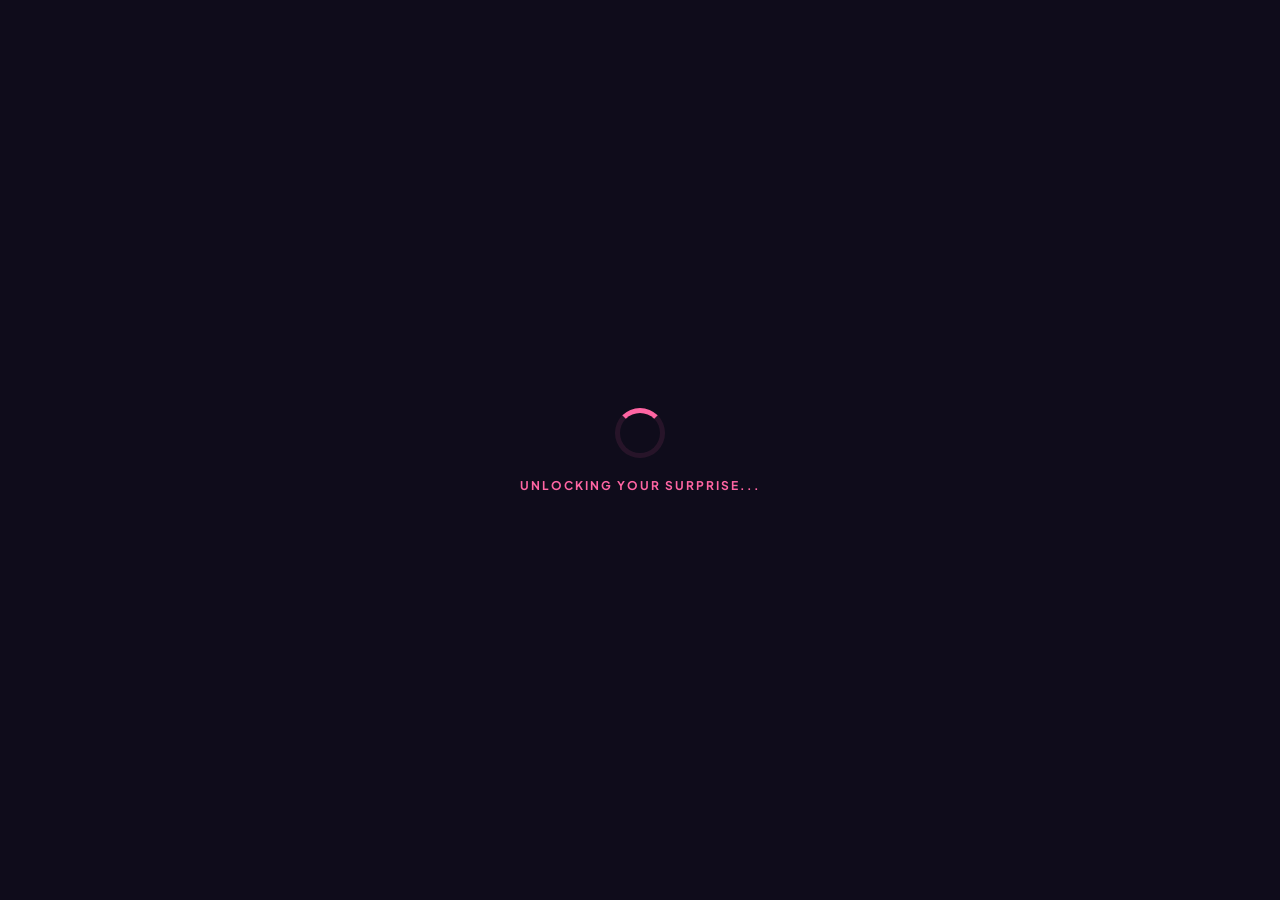
==== gift.html @ f4670232 "Add files via upload" ====
<!DOCTYPE html>
<html lang="en">
<head>
    <meta charset="UTF-8">
    <meta name="viewport" content="width=device-width, initial-scale=1.0">
    <title>A Special Surprise For You! 🎁</title>
    <link rel="stylesheet" href="style.css">
    <link rel="preconnect" href="https://fonts.googleapis.com">
    <link rel="preconnect" href="https://fonts.gstatic.com" crossorigin>
    <link href="https://fonts.googleapis.com/css2?family=Plus+Jakarta+Sans:wght@400;500;600;700;800&display=swap" rel="stylesheet">
</head>
<body>
    <!-- Fullscreen Loader Overlay -->
    <div id="loader" class="fullscreen-overlay">
        <div class="spinner"></div>
        <p class="loading-text">UNLOCKING YOUR SURPRISE...</p>
    </div>

    <!-- Canvas for Floating Balloons and Food -->
    <div id="partyCanvas" class="party-canvas"></div>
    <div class="ambient-glow"></div>

    <div class="wrapper">
        <div class="glass-card animate-fade-in">
            <p class="host-text">✨ HEADS UP! A SPECIAL GIFT INSIDE ✨</p>
            
            <h1 class="personalized-title">Hello, <span id="displayName" class="receiver-name">Guest</span>! 👋</h1>
            <p id="relationText" class="sub-text">Someone has sent you a magical virtual surprise box. Get ready for some fun!</p>
            
            <!-- Interactive Cake Section -->
            <div id="cakeTrigger" class="interactive-cake">🎂</div>
            <p style="font-size: 11px; color: #8e8e93; margin-bottom: 25px; text-transform: uppercase; letter-spacing: 1px;">👉 Tap the cake to spawn virtual treats! 🍕🍩</p>

            <!-- Main Golden Trigger Button -->
            <button id="openBoxBtn" class="btn golden-box-trigger">🎁 Open Secret Surprise Box</button>
            
            <p style="font-size: 12px; color: #a5a5a5; line-height: 1.4;">Tip: Tap or click on the floating balloons to pop them before they fly away! 🎈</p>
            
            <p class="brand-footer">Created with ❤️ by Ayan</p>
        </div>
    </div>

    <!-- The Magic Easter Egg Modal (Pop-up) -->
    <div id="surpriseModal" class="easter-egg-modal hidden">
        <div class="glass-card animate-fade-in" style="max-width: 360px; background: rgba(20, 15, 38, 0.95); border: 1px solid rgba(255, 215, 0, 0.3);">
            <h2 class="main-title" style="background: linear-gradient(135deg, #ffd700, #ff9500); -webkit-background-clip: text;">🎉 SURPRISE UNLOCKED!</h2>
            
            <p id="popupMessage" class="msg-highlight">You are incredibly special! Thanks for always being there as an awesome connection in my life.</p>
            
            <!-- Dynamic Friendship/Respect Certificate Inside Pop-up -->
            <div class="certificate-preview-card">
                <div class="cert-title">CERTIFICATE OF APPRECIATION</div>
                <div class="cert-sub">This honor is proudly presented to</div>
                <div id="certName" class="cert-name">Awesome Human</div>
                <div id="certDesc" class="cert-desc">For being the most amazing friend, supporting every crazy plan, and bringing pure joy into the journey of life.</div>
                <div class="cert-date">Issued by Ayan | Official Record 📜</div>
            </div>

            <button id="closeModalBtn" class="btn btn-secondary">Close & Keep Popping 🎈</button>
        </div>
    </div>

    <script>
        // Extract parameters from URL securely
        const urlParams = new URLSearchParams(window.location.search);
        const rawName = urlParams.get('name') || 'Special Guest';
        const rawRel = urlParams.get('rel') || 'Friend';

        // Clean names from any rogue script tags or ugly symbols
        const guestName = rawName.replace(/[^a-zA-Z0-9 ]/g, "");
        const guestRel = rawRel.replace(/[^a-zA-Z0-9 ]/g, "");

        // Initialize UI Elements with URL Data
        document.getElementById('displayName').textContent = guestName;
        document.getElementById('certName').textContent = guestName;

        // Custom UI Text & Certificate Content based on relation type
        const relTextElement = document.getElementById('relationText');
        const popupMsgElement = document.getElementById('popupMessage');
        const certDescElement = document.getElementById('certDesc');

        if (guestRel === 'Dada' || guestRel === 'Didi') {
            relTextElement.textContent = `Ayan sent this dedicated surprise to his awesome ${guestRel}! Check it out below.`;
            popupMsgElement.textContent = `Respect & Love to my dearest ${guestRel}! You are a true guide, a core supporter, and absolutely irreplaceable.`;
            certDescElement.textContent = `For being an exceptional guide, a rock-solid support system, and tolerating all of Ayan's wild antics with endless patience.`;
        } else if (guestRel === 'Kaka' || guestRel === 'Kaki' || guestRel === 'Respect') {
            relTextElement.textContent = `Greetings! Ayan has crafted a respectful virtual surprise token especially for you.`;
            popupMsgElement.textContent = `Thank you so much for your immense kindness, valuable wisdom, and constant encouragement in my life.`;
            certDescElement.textContent = `Presented with highest regards for offering priceless guidance, true inspiration, and deep benevolence throughout the years.`;
        } else {
            // Default Friend Mode
            relTextElement.textContent = `Your crazy friend Ayan has sent you this exclusive web package. Dive into the chaos!`;
            popupMsgElement.textContent = `Yo bro! You are an absolute legend. Life would be insanely boring without a chaotic criminal partner like you! 🔥`;
            certDescElement.textContent = `For being a certified elite friend, keeping secrets safe, and matching the exact level of madness needed to survive this crazy world.`;
        }

        // Hide Loader Overlay after short dramatic pause
        window.addEventListener('DOMContentLoaded', () => {
            setTimeout(() => {
                const loader = document.getElementById('loader');
                loader.style.opacity = '0';
                loader.style.transition = 'opacity 0.5s ease';
                setTimeout(() => loader.classList.add('hidden'), 500);
            }, 1800);
        });

        // Dynamic System for Generating Floating Balloons
        const canvas = document.getElementById('partyCanvas');
        const balloonColors = ['#ff65a3', '#7000ff', '#ffd700', '#34c759', '#ff453a', '#007aff', '#ff9500'];

        function spawnBalloon() {
            const balloon = document.createElement('div');
            balloon.classList.add('interactive-balloon');
            
            // Randomize visual states
            const randomColor = balloonColors[Math.floor(Math.random() * balloonColors.length)];
            balloon.style.background = randomColor;
            balloon.style.boxShadow = `inset -10px -10px 20px rgba(0,0,0,0.2), 0 10px 20px ${randomColor}44`;
            balloon.style.left = Math.random() * 85 + 'vw';
            
            // Randomize movement speeds
            const duration = Math.random() * 5 + 6; // between 6s and 11s
            balloon.style.animationDuration = duration + 's';
            
            // Handle clicking / popping behavior
            balloon.addEventListener('click', function() {
                // Quick particle effect simulation on deletion
                this.style.transform = 'scale(1.4)';
                this.style.opacity = '0';
                this.style.transition = 'all 0.1s ease-out';
                setTimeout(() => this.remove(), 100);
            });

            canvas.appendChild(balloon);

            // Clean up elements that pass the screen boundaries to prevent memory leaks
            setTimeout(() => {
                if(balloon.parentNode) balloon.remove();
            }, duration * 1000);
        }

        // Trigger continuous balloon generation
        setInterval(spawnBalloon, 900);

        // Spawn Floating Food Emojis when Cake is Tapped
        const foodEmojis = ['🍔', '🍕', '🍰', '🍩', '🍦', '🍿', '🍟', '🍫', '🍪', '🥤'];
        document.getElementById('cakeTrigger').addEventListener('click', () => {
            for (let i = 0; i < 6; i++) {
                setTimeout(() => {
                    const food = document.createElement('div');
                    food.classList.add('bubble-item');
                    food.textContent = foodEmojis[Math.floor(Math.random() * foodEmojis.length)];
                    food.style.left = (Math.random() * 60 + 20) + 'vw';
                    
                    const duration = Math.random() * 3 + 3; // 3s to 6s
                    food.style.animationDuration = duration + 's';
                    food.style.fontSize = (Math.random() * 15 + 25) + 'px';

                    canvas.appendChild(food);
                    setTimeout(() => { if(food.parentNode) food.remove(); }, duration * 1000);
                }, i * 150);
            }
        });

        // Modal Pop-up Interactivity Controls
        const modal = document.getElementById('surpriseModal');
        document.getElementById('openBoxBtn').addEventListener('click', () => {
            modal.classList.remove('hidden');
        });
        document.getElementById('closeModalBtn').addEventListener('click', () => {
            modal.classList.add('hidden');
        });
    </script>
</body>
</html>
---- style.css ----
/* Reset & Base Setup */
* {
    margin: 0;
    padding: 0;
    box-sizing: border-box;
    font-family: 'Plus Jakarta Sans', sans-serif;
    -webkit-tap-highlight-color: transparent;
}

body {
    background: #0f0c1b;
    color: #ffffff;
    min-height: 100vh;
    overflow-x: hidden;
    display: flex;
    justify-content: center;
    align-items: center;
    position: relative;
}

/* Background Premium Glows */
.ambient-glow {
    position: fixed;
    top: 50%;
    left: 50%;
    transform: translate(-50%, -50%);
    width: 600px;
    height: 600px;
    background: radial-gradient(circle, rgba(255,101,163,0.15) 0%, rgba(112,0,255,0.1) 50%, transparent 100%);
    z-index: 1;
    pointer-events: none;
}

/* Canvas for Floating Items */
.party-canvas {
    position: fixed;
    top: 0;
    left: 0;
    width: 100vw;
    height: 100vh;
    z-index: 99;
    pointer-events: none;
}

/* Wrapper and Main Cards */
.wrapper {
    width: 100%;
    max-width: 420px;
    padding: 20px;
    z-index: 10;
}

.glass-card {
    background: rgba(255, 255, 255, 0.04);
    backdrop-filter: blur(20px);
    -webkit-backdrop-filter: blur(20px);
    border: 1px solid rgba(255, 255, 255, 0.08);
    border-radius: 24px;
    padding: 35px 25px;
    text-align: center;
    box-shadow: 0 20px 40px rgba(0, 0, 0, 0.3);
    width: 100%;
}

/* Typography */
.main-title {
    font-size: 28px;
    font-weight: 800;
    background: linear-gradient(135deg, #ff65a3, #7000ff);
    -webkit-background-clip: text;
    -webkit-text-fill-color: transparent;
    margin-bottom: 12px;
}

.personalized-title {
    font-size: 26px;
    font-weight: 800;
    color: #ffffff;
    margin-bottom: 12px;
}

.receiver-name {
    color: #ff65a3;
    text-shadow: 0 0 10px rgba(255, 101, 163, 0.3);
}

.sub-text {
    font-size: 14px;
    color: #b3b3b3;
    line-height: 1.6;
    margin-bottom: 25px;
}

.host-text {
    font-size: 15px;
    font-weight: 600;
    color: #ffd700;
    margin-bottom: 20px;
}

/* Forms & Inputs */
.setup-form {
    display: flex;
    flex-direction: column;
    gap: 20px;
    text-align: left;
}

.input-group {
    display: flex;
    flex-direction: column;
    gap: 8px;
}

.input-group label {
    font-size: 12px;
    font-weight: 600;
    text-transform: uppercase;
    letter-spacing: 1px;
    color: #8e8e93;
}

.input-group input, .input-group select {
    background: rgba(255, 255, 255, 0.05);
    border: 1px solid rgba(255, 255, 255, 0.1);
    border-radius: 12px;
    padding: 14px;
    color: #ffffff;
    font-size: 15px;
    outline: none;
    transition: all 0.3s ease;
}

.input-group input:focus, .input-group select:focus {
    border-color: #ff65a3;
    background: rgba(255, 255, 255, 0.08);
}

.input-group select option {
    background: #1c192e;
    color: #ffffff;
}

/* Buttons */
.btn {
    width: 100%;
    padding: 16px;
    border-radius: 14px;
    font-size: 16px;
    font-weight: 700;
    border: none;
    cursor: pointer;
    transition: all 0.3s cubic-bezier(0.175, 0.885, 0.32, 1.275);
}

.btn-primary {
    background: linear-gradient(135deg, #ff65a3, #7000ff);
    color: #ffffff;
    box-shadow: 0 8px 20px rgba(112, 0, 255, 0.3);
}

.btn-primary:active {
    transform: scale(0.97);
}

.btn-secondary {
    background: rgba(255, 255, 255, 0.08);
    color: #ffffff;
    border: 1px solid rgba(255, 255, 255, 0.1);
    margin-top: 15px;
}

.golden-box-trigger {
    background: linear-gradient(135deg, #ffd700, #ff9500);
    color: #000000;
    font-weight: 800;
    margin-bottom: 25px;
    box-shadow: 0 8px 20px rgba(255, 215, 0, 0.2);
}

/* QR Code Display Container */
.qr-box-wrapper {
    background: #ffffff;
    padding: 15px;
    border-radius: 20px;
    width: 180px;
    height: 180px;
    margin: 0 auto 25px auto;
    display: flex;
    justify-content: center;
    align-items: center;
    box-shadow: 0 10px 25px rgba(0,0,0,0.5);
}

.qr-image {
    width: 100%;
    height: 100%;
}

/* Interactive Elements */
.interactive-cake {
    font-size: 65px;
    margin: 15px 0 5px 0;
    cursor: pointer;
    display: inline-block;
    transition: transform 0.2s;
    user-select: none;
}

.interactive-cake:active {
    transform: scale(1.2) rotate(5deg);
}

/* Flying Balloons System */
.interactive-balloon {
    position: absolute;
    bottom: -100px;
    width: 65px;
    height: 75px;
    border-radius: 50% 50% 50% 50% / 40% 40% 60% 60%;
    z-index: 10000;
    pointer-events: auto !important;
    cursor: pointer;
    animation: floatUpUp linear forwards;
}

.interactive-balloon::after {
    content: "▲";
    font-size: 10px;
    position: absolute;
    bottom: -6px;
    left: 50%;
    transform: translateX(-50%);
}

/* Flying Emojis System */
.bubble-item {
    position: absolute;
    bottom: -80px;
    display: flex;
    justify-content: center;
    align-items: center;
    font-size: 30px;
    opacity: 0.6;
    filter: blur(0.5px);
    animation: floatUpUp ease-in forwards;
}

@keyframes floatUpUp {
    0% {
        transform: translateY(0) rotate(0deg);
    }
    100% {
        transform: translateY(-calc(100vh + 150px)) rotate(360deg);
    }
}

/* Virtual Certificate Styling */
.certificate-preview-card {
    background: #fffdf9;
    color: #111111;
    border: 6px double #d4af37;
    border-radius: 4px;
    padding: 20px;
    margin: 15px 0;
    text-align: center;
    box-shadow: 0 10px 20px rgba(0,0,0,0.4);
}

.cert-title {
    font-size: 14px;
    font-weight: 800;
    color: #a37012;
    letter-spacing: 1px;
}

.cert-sub {
    font-size: 10px;
    font-style: italic;
    color: #666;
    margin: 5px 0;
}

.cert-name {
    font-size: 20px;
    font-weight: 700;
    border-bottom: 1px solid #ccc;
    padding-bottom: 2px;
    display: inline-block;
    margin-bottom: 5px;
}

.cert-desc {
    font-size: 11px;
    color: #444;
    line-height: 1.4;
}

.cert-date {
    font-size: 11px;
    font-weight: 700;
    margin-top: 8px;
    color: #777;
}

/* Modals & Loading Animations */
.fullscreen-overlay {
    position: fixed;
    top: 0; left: 0; width: 100vw; height: 100vh;
    background: #0f0c1b;
    z-index: 99999;
    display: flex;
    flex-direction: column;
    justify-content: center;
    align-items: center;
}

.spinner {
    width: 50px;
    height: 50px;
    border: 5px solid rgba(255, 101, 163, 0.1);
    border-top: 5px solid #ff65a3;
    border-radius: 50%;
    animation: spin 1s linear infinite;
}

.loading-text {
    margin-top: 20px;
    font-size: 12px;
    letter-spacing: 2px;
    font-weight: 700;
    color: #ff65a3;
}

.easter-egg-modal {
    position: fixed;
    top: 0; left: 0; width: 100vw; height: 100vh;
    background: rgba(0,0,0,0.8);
    backdrop-filter: blur(8px);
    z-index: 999999;
    display: flex;
    justify-content: center;
    align-items: center;
    padding: 20px;
}

.msg-highlight {
    font-size: 18px;
    font-weight: 600;
    line-height: 1.6;
    color: #ffffff;
    margin-bottom: 20px;
}

.brand-footer {
    font-size: 11px;
    color: #4f4f56;
    margin-top: 25px;
    letter-spacing: 1px;
    text-transform: uppercase;
}

/* Utilities */
.hidden {
    display: none !important;
}

@keyframes spin {
    0% { transform: rotate(0deg); }
    100% { transform: rotate(360deg); }
}

.animate-fade-in {
    animation: fadeIn 0.6s ease-out forwards;
}

@keyframes fadeIn {
    from { opacity: 0; transform: translateY(15px); }
    to { opacity: 1; transform: translateY(0); }
}
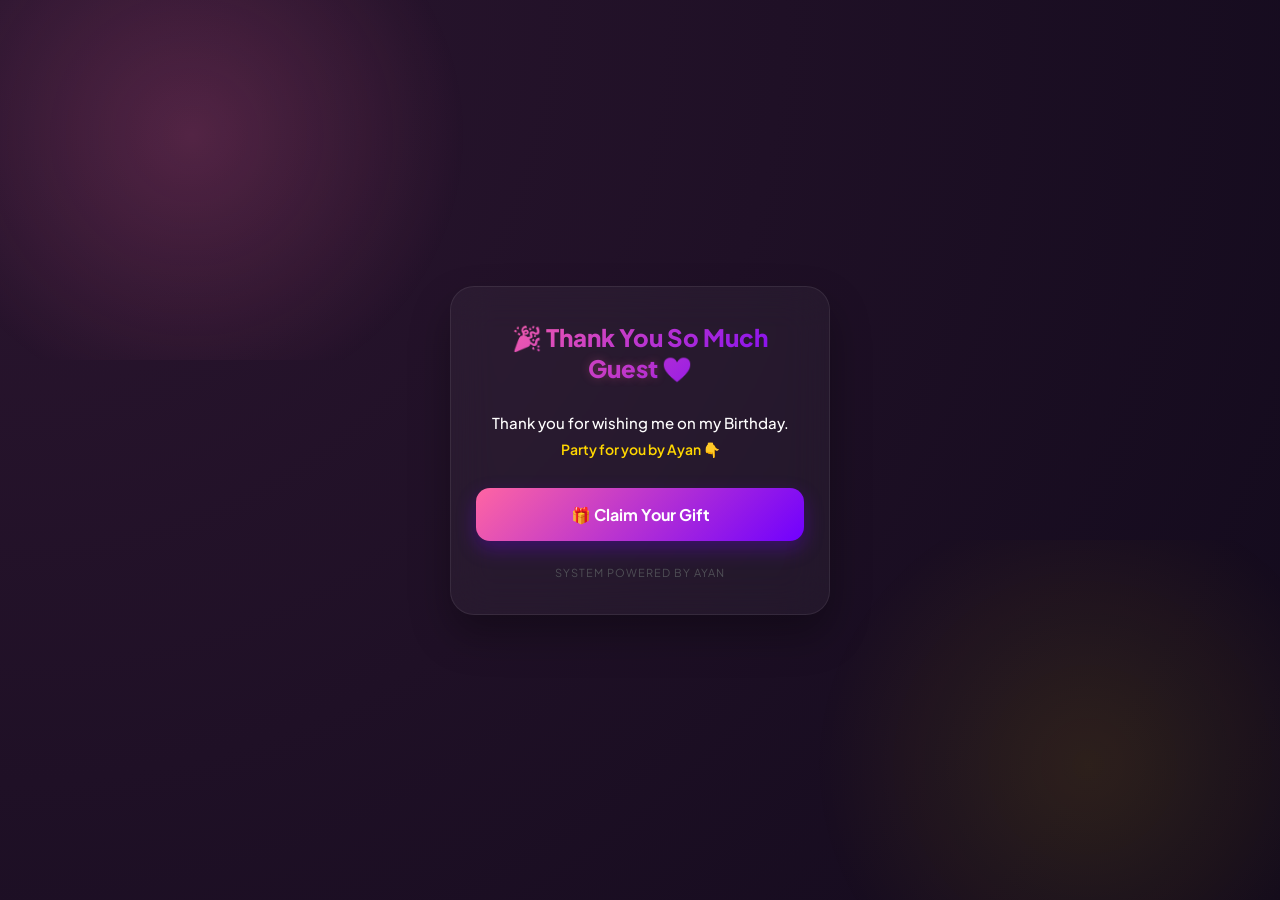
==== commit 61002561: "Add files via upload" ====
--- a/gift.html
+++ b/gift.html
@@ -8,167 +8,270 @@
     <link rel="preconnect" href="https://fonts.googleapis.com">
     <link rel="preconnect" href="https://fonts.gstatic.com" crossorigin>
     <link href="https://fonts.googleapis.com/css2?family=Plus+Jakarta+Sans:wght@400;500;600;700;800&display=swap" rel="stylesheet">
+    <style>
+        body {
+            background: radial-gradient(circle at 0% 0%, #2c1630 0%, #120a1c 100%);
+        }
+        .ambient-glow-pink {
+            position: fixed; top: -10%; left: -10%; width: 50vw; height: 50vh;
+            background: radial-gradient(circle, rgba(255,101,163,0.2) 0%, transparent 70%);
+            pointer-events: none; z-index: 1;
+        }
+        .ambient-glow-gold {
+            position: fixed; bottom: -10%; right: -10%; width: 50vw; height: 50vh;
+            background: radial-gradient(circle, rgba(255,215,0,0.1) 0%, transparent 70%);
+            pointer-events: none; z-index: 1;
+        }
+        .page-step { display: none; width: 100%; }
+        .page-step.active { display: block !important; }
+        
+        .premium-qr-container {
+            background: rgba(255, 255, 255, 0.03);
+            border: 2px dashed rgba(255, 101, 163, 0.4);
+            padding: 20px; border-radius: 24px;
+            width: 220px; height: 220px; margin: 25px auto;
+            display: flex; justify-content: center; align-items: center;
+            box-shadow: 0 0 30px rgba(255, 101, 163, 0.15);
+        }
+    </style>
 </head>
 <body>
-    <!-- Fullscreen Loader Overlay -->
-    <div id="loader" class="fullscreen-overlay">
+    <div class="ambient-glow-pink"></div>
+    <div class="ambient-glow-gold"></div>
+    
+    <!-- Floating Canvas STAYS ON TOP ALWAYS -->
+    <div id="partyCanvas" class="party-canvas"></div>
+
+    <!-- Core Loading Overlay for Page 4 -->
+    <div id="explosionLoader" class="fullscreen-overlay hidden">
         <div class="spinner"></div>
-        <p class="loading-text">UNLOCKING YOUR SURPRISE...</p>
+        <p class="loading-text">PREPARING PARTY EXPLOSION... 🎉</p>
     </div>
 
-    <!-- Canvas for Floating Balloons and Food -->
-    <div id="partyCanvas" class="party-canvas"></div>
-    <div class="ambient-glow"></div>
-
     <div class="wrapper">
-        <div class="glass-card animate-fade-in">
-            <p class="host-text">✨ HEADS UP! A SPECIAL GIFT INSIDE ✨</p>
-            
-            <h1 class="personalized-title">Hello, <span id="displayName" class="receiver-name">Guest</span>! 👋</h1>
-            <p id="relationText" class="sub-text">Someone has sent you a magical virtual surprise box. Get ready for some fun!</p>
-            
-            <!-- Interactive Cake Section -->
-            <div id="cakeTrigger" class="interactive-cake">🎂</div>
-            <p style="font-size: 11px; color: #8e8e93; margin-bottom: 25px; text-transform: uppercase; letter-spacing: 1px;">👉 Tap the cake to spawn virtual treats! 🍕🍩</p>
-
-            <!-- Main Golden Trigger Button -->
-            <button id="openBoxBtn" class="btn golden-box-trigger">🎁 Open Secret Surprise Box</button>
-            
-            <p style="font-size: 12px; color: #a5a5a5; line-height: 1.4;">Tip: Tap or click on the floating balloons to pop them before they fly away! 🎈</p>
-            
-            <p class="brand-footer">Created with ❤️ by Ayan</p>
+        <div class="glass-card animate-fade-in" id="mainCard">
+            
+            <!-- ==========================================
+                 PAGE 2 – VISITORS LANDING PAGE
+                 ========================================== -->
+            <div id="stepLanding" class="page-step active">
+                <h1 class="main-title" style="font-size: 24px; background: linear-gradient(135deg, #ff65a3, #7000ff); -webkit-background-clip: text; -webkit-text-fill-color: transparent;">🎉 Thank You So Much <span class="receiver-name" id="p2Name">User</span> ❤️</h1>
+                <p class="sub-text" style="font-size: 15px; color: #ffffff; font-weight: 500; margin-top: 15px; margin-bottom: 5px;">Thank you for wishing me on my Birthday.</p>
+                <p class="host-text" style="font-size: 14px; color: #ffd700; margin-bottom: 30px;">Party for you by Ayan 👇</p>
+                
+                <button id="claimGiftBtn" class="btn btn-primary">🎁 Claim Your Gift</button>
+            </div>
+
+            <!-- ==========================================
+                 PAGE 3 – PREMIUM QR PAGE
+                 ========================================== -->
+            <div id="stepQR" class="page-step">
+                <p class="host-text" style="color: #ff65a3; font-size: 15px; margin-bottom: 5px;">Scan QR To Claim Your Birthday Gift 🎁</p>
+                
+                <div class="premium-qr-container">
+                    <img id="qrImage" class="qr-image" src="" alt="Birthday Gift QR" style="width:100%; height:100%;">
+                </div>
+
+                <button id="openGiftBtn" class="btn golden-box-trigger">Open Gift</button>
+                <p class="brand-footer" style="margin-top: 25px;">Made with ❤️ by Ayan</p>
+            </div>
+
+            <!-- ==========================================
+                 PAGE 4 – BIRTHDAY PARTY EXPLOSION
+                 ========================================== -->
+            <div id="stepExplosion" class="page-step">
+                <h1 class="main-title" style="font-size: 26px; background: linear-gradient(135deg, #ffd700, #ff65a3); -webkit-background-clip: text; -webkit-text-fill-color: transparent; display: inline-block;">Congratulations <span id="p4Name" style="color: #ffd700; text-shadow: 0 0 10px rgba(255,215,0,0.4);">User</span>!</h1>
+                <p class="sub-text" style="color: #ffffff; font-size: 14px; font-weight: 600; margin-top: 10px; margin-bottom: 25px;">Today you received a Virtual Birthday Party from Ayan ❤️</p>
+                
+                <!-- Interactive Easter Egg Cake -->
+                <div id="easterCake" class="interactive-cake" style="font-size: 70px; margin: 5px 0; position: relative; z-index: 999999;">🎂</div>
+                <p style="font-size: 10px; color: #8e8e93; text-transform: uppercase; letter-spacing: 1px; margin-bottom: 25px;">(Tap the cake for a melody 🎵)</p>
+
+                <!-- Certificate Section -->
+                <div class="certificate-preview-card" style="background: #fffdf6; border: 4px double #ff65a3; border-radius: 12px; padding: 20px 15px;">
+                    <div class="cert-title" style="color: #ff65a3; font-size: 12px; letter-spacing: 2px;">OFFICIAL BIRTHDAY GUEST</div>
+                    <div class="cert-sub" style="color: #555; margin: 6px 0 2px 0;">Presented To</div>
+                    <div id="certGuestName" class="cert-name" style="color: #111; font-family: 'Georgia', serif; font-size: 22px; border-bottom: 2px solid #ff65a3;">Guest</div>
+                    <div class="cert-sub" style="color: #555; margin: 8px 0 2px 0;">For Making</div>
+                    <div style="color: #7000ff; font-size: 16px; font-weight:700; margin-bottom: 5px;">Ayan Happy</div>
+                    <div class="cert-date" style="color: #aa7700; font-size: 12px; margin-top: 10px; font-weight: 800;">25 July 🗓️</div>
+                </div>
+
+                <button id="downloadCertBtn" class="btn btn-secondary" style="font-size: 13px;">📋 Download Birthday Guest Certificate</button>
+            </div>
+
+            <p class="brand-footer" id="globalFooter">System Powered by Ayan</p>
         </div>
     </div>
 
-    <!-- The Magic Easter Egg Modal (Pop-up) -->
-    <div id="surpriseModal" class="easter-egg-modal hidden">
-        <div class="glass-card animate-fade-in" style="max-width: 360px; background: rgba(20, 15, 38, 0.95); border: 1px solid rgba(255, 215, 0, 0.3);">
-            <h2 class="main-title" style="background: linear-gradient(135deg, #ffd700, #ff9500); -webkit-background-clip: text;">🎉 SURPRISE UNLOCKED!</h2>
-            
-            <p id="popupMessage" class="msg-highlight">You are incredibly special! Thanks for always being there as an awesome connection in my life.</p>
-            
-            <!-- Dynamic Friendship/Respect Certificate Inside Pop-up -->
-            <div class="certificate-preview-card">
-                <div class="cert-title">CERTIFICATE OF APPRECIATION</div>
-                <div class="cert-sub">This honor is proudly presented to</div>
-                <div id="certName" class="cert-name">Awesome Human</div>
-                <div id="certDesc" class="cert-desc">For being the most amazing friend, supporting every crazy plan, and bringing pure joy into the journey of life.</div>
-                <div class="cert-date">Issued by Ayan | Official Record 📜</div>
-            </div>
-
-            <button id="closeModalBtn" class="btn btn-secondary">Close & Keep Popping 🎈</button>
+    <!-- Easter Egg Golden Gift Box Modal -->
+    <div id="goldenBoxModal" class="easter-egg-modal hidden">
+        <div class="glass-card animate-fade-in" style="max-width: 340px; border: 2px solid #ffd700; background: rgba(18, 10, 28, 0.98);">
+            <div style="font-size: 50px; margin-bottom: 10px;">👑</div>
+            <h3 style="color: #ffd700; font-size: 20px; margin-bottom: 15px; font-weight: 800;">GOLDEN BOX MEMORY</h3>
+            <p style="color: #ffffff; font-size: 15px; line-height: 1.6; font-weight: 500;">
+                You are one of the special people who made my birthday memorable. ❤️
+            </p>
+            <button id="closeGoldenBtn" class="btn btn-secondary" style="margin-top: 20px; padding: 12px;">Close Box</button>
         </div>
     </div>
 
     <script>
-        // Extract parameters from URL securely
+        // Native High-Response Audio Engine
+        const popSound = new Audio('pop.mp3');
+        const cheerSound = new Audio('cheer.mp3');
+        const hbdSound = new Audio('hbd.mp3');
+        
+        popSound.preload = 'auto';
+        cheerSound.preload = 'auto';
+        hbdSound.preload = 'auto';
+
+        function playPop() { try { popSound.currentTime = 0; popSound.play().catch(e=>{}); } catch(e){} }
+        function playCheer() { try { cheerSound.currentTime = 0; cheerSound.play().catch(e=>{}); } catch(e){} }
+        function playHBD() { try { hbdSound.currentTime = 0; hbdSound.play().catch(e=>{}); } catch(e){} }
+
+        // FIX 2: Automatically chain HBD music right after the Cheer music ends
+        cheerSound.addEventListener('ended', () => {
+            playHBD();
+        });
+
+        // Extract Parameter Data Safely
         const urlParams = new URLSearchParams(window.location.search);
-        const rawName = urlParams.get('name') || 'Special Guest';
-        const rawRel = urlParams.get('rel') || 'Friend';
-
-        // Clean names from any rogue script tags or ugly symbols
-        const guestName = rawName.replace(/[^a-zA-Z0-9 ]/g, "");
-        const guestRel = rawRel.replace(/[^a-zA-Z0-9 ]/g, "");
-
-        // Initialize UI Elements with URL Data
-        document.getElementById('displayName').textContent = guestName;
-        document.getElementById('certName').textContent = guestName;
-
-        // Custom UI Text & Certificate Content based on relation type
-        const relTextElement = document.getElementById('relationText');
-        const popupMsgElement = document.getElementById('popupMessage');
-        const certDescElement = document.getElementById('certDesc');
-
-        if (guestRel === 'Dada' || guestRel === 'Didi') {
-            relTextElement.textContent = `Ayan sent this dedicated surprise to his awesome ${guestRel}! Check it out below.`;
-            popupMsgElement.textContent = `Respect & Love to my dearest ${guestRel}! You are a true guide, a core supporter, and absolutely irreplaceable.`;
-            certDescElement.textContent = `For being an exceptional guide, a rock-solid support system, and tolerating all of Ayan's wild antics with endless patience.`;
-        } else if (guestRel === 'Kaka' || guestRel === 'Kaki' || guestRel === 'Respect') {
-            relTextElement.textContent = `Greetings! Ayan has crafted a respectful virtual surprise token especially for you.`;
-            popupMsgElement.textContent = `Thank you so much for your immense kindness, valuable wisdom, and constant encouragement in my life.`;
-            certDescElement.textContent = `Presented with highest regards for offering priceless guidance, true inspiration, and deep benevolence throughout the years.`;
-        } else {
-            // Default Friend Mode
-            relTextElement.textContent = `Your crazy friend Ayan has sent you this exclusive web package. Dive into the chaos!`;
-            popupMsgElement.textContent = `Yo bro! You are an absolute legend. Life would be insanely boring without a chaotic criminal partner like you! 🔥`;
-            certDescElement.textContent = `For being a certified elite friend, keeping secrets safe, and matching the exact level of madness needed to survive this crazy world.`;
-        }
-
-        // Hide Loader Overlay after short dramatic pause
-        window.addEventListener('DOMContentLoaded', () => {
+        const guestName = (urlParams.get('name') || 'Guest').replace(/[^a-zA-Z0-9 ]/g, "");
+        
+        document.getElementById('p2Name').textContent = guestName;
+        document.getElementById('p4Name').textContent = guestName;
+        document.getElementById('certGuestName').textContent = guestName;
+
+        // Dynamic QR Code Setup
+        const currentUrl = window.location.href;
+        document.getElementById('qrImage').src = `https://api.qrserver.com/v1/create-qr-code/?size=200x200&color=ff65a3&bgcolor=ffffff&data=${encodeURIComponent(currentUrl + "&autostep=4")}`;
+
+        const stepLanding = document.getElementById('stepLanding');
+        const stepQR = document.getElementById('stepQR');
+        const stepExplosion = document.getElementById('stepExplosion');
+        const globalFooter = document.getElementById('globalFooter');
+
+        // Auto Step Scan Bypass Detection
+        if(urlParams.get('autostep') === '4') {
+            switchStep(stepExplosion);
+            triggerPartyExplosion();
+        }
+
+        document.getElementById('claimGiftBtn').addEventListener('click', () => {
+            switchStep(stepQR);
+            globalFooter.classList.add('hidden');
+        });
+
+        document.getElementById('openGiftBtn').addEventListener('click', () => {
+            const loader = document.getElementById('explosionLoader');
+            loader.classList.remove('hidden');
+            
             setTimeout(() => {
-                const loader = document.getElementById('loader');
-                loader.style.opacity = '0';
-                loader.style.transition = 'opacity 0.5s ease';
-                setTimeout(() => loader.classList.add('hidden'), 500);
-            }, 1800);
-        });
-
-        // Dynamic System for Generating Floating Balloons
+                loader.classList.add('hidden');
+                switchStep(stepExplosion);
+                triggerPartyExplosion();
+            }, 1200);
+        });
+
+        function switchStep(targetStep) {
+            document.querySelectorAll('.page-step').forEach(el => el.classList.remove('active'));
+            targetStep.classList.add('active');
+        }
+
+        // ==========================================
+        // PAGE 4 ACTIVE ENGINE: BALLOONS & BUBBLES
+        // ==========================================
         const canvas = document.getElementById('partyCanvas');
-        const balloonColors = ['#ff65a3', '#7000ff', '#ffd700', '#34c759', '#ff453a', '#007aff', '#ff9500'];
-
+
+        function triggerPartyExplosion() {
+            playCheer(); // Instant Popper & "Yeehh!!" sound
+            
+            // Continuous spawning system
+            setInterval(() => {
+                spawnBalloon();
+                if(Math.random() > 0.3) spawnFoodBubble();
+            }, 500);
+        }
+
+        const balloonColors = ['#ff65a3', '#7000ff', '#ffd700', '#34c759', '#ff453a'];
         function spawnBalloon() {
             const balloon = document.createElement('div');
             balloon.classList.add('interactive-balloon');
             
-            // Randomize visual states
-            const randomColor = balloonColors[Math.floor(Math.random() * balloonColors.length)];
-            balloon.style.background = randomColor;
-            balloon.style.boxShadow = `inset -10px -10px 20px rgba(0,0,0,0.2), 0 10px 20px ${randomColor}44`;
+            // FIX 1: Add centered 'tap' text directly inside the balloon element
+            balloon.textContent = 'tap';
+            balloon.style.display = 'flex';
+            balloon.style.justifyContent = 'center';
+            balloon.style.alignItems = 'center';
+            balloon.style.color = '#ffffff';
+            balloon.style.fontSize = '12px';
+            balloon.style.fontWeight = '800';
+            balloon.style.textTransform = 'uppercase';
+            balloon.style.letterSpacing = '0.5px';
+            
+            const color = balloonColors[Math.floor(Math.random() * balloonColors.length)];
+            balloon.style.background = color;
+            balloon.style.boxShadow = `inset -10px -10px 20px rgba(0,0,0,0.2), 0 10px 25px ${color}55`;
             balloon.style.left = Math.random() * 85 + 'vw';
             
-            // Randomize movement speeds
-            const duration = Math.random() * 5 + 6; // between 6s and 11s
+            const duration = Math.random() * 3 + 4; 
             balloon.style.animationDuration = duration + 's';
             
-            // Handle clicking / popping behavior
-            balloon.addEventListener('click', function() {
-                // Quick particle effect simulation on deletion
-                this.style.transform = 'scale(1.4)';
-                this.style.opacity = '0';
-                this.style.transition = 'all 0.1s ease-out';
-                setTimeout(() => this.remove(), 100);
-            });
+            function popEvent(e) {
+                e.preventDefault();
+                e.stopPropagation();
+                playPop(); 
+                balloon.style.transform = 'scale(0)';
+                balloon.style.opacity = '0';
+                setTimeout(() => balloon.remove(), 80);
+            }
+            balloon.addEventListener('touchstart', popEvent, {passive: false});
+            balloon.addEventListener('click', popEvent);
 
             canvas.appendChild(balloon);
-
-            // Clean up elements that pass the screen boundaries to prevent memory leaks
-            setTimeout(() => {
-                if(balloon.parentNode) balloon.remove();
-            }, duration * 1000);
-        }
-
-        // Trigger continuous balloon generation
-        setInterval(spawnBalloon, 900);
-
-        // Spawn Floating Food Emojis when Cake is Tapped
-        const foodEmojis = ['🍔', '🍕', '🍰', '🍩', '🍦', '🍿', '🍟', '🍫', '🍪', '🥤'];
-        document.getElementById('cakeTrigger').addEventListener('click', () => {
-            for (let i = 0; i < 6; i++) {
-                setTimeout(() => {
-                    const food = document.createElement('div');
-                    food.classList.add('bubble-item');
-                    food.textContent = foodEmojis[Math.floor(Math.random() * foodEmojis.length)];
-                    food.style.left = (Math.random() * 60 + 20) + 'vw';
-                    
-                    const duration = Math.random() * 3 + 3; // 3s to 6s
-                    food.style.animationDuration = duration + 's';
-                    food.style.fontSize = (Math.random() * 15 + 25) + 'px';
-
-                    canvas.appendChild(food);
-                    setTimeout(() => { if(food.parentNode) food.remove(); }, duration * 1000);
-                }, i * 150);
+            setTimeout(() => { if(balloon.parentNode) balloon.remove(); }, duration * 1000);
+        }
+
+        const foodItems = ['🍕', '🍔', '🍟', '🌯', '🥟', '🍜', '🍦', '🍰', '🎂', '🍫', '🥤'];
+        function spawnFoodBubble() {
+            const bubble = document.createElement('div');
+            bubble.classList.add('bubble-item');
+            bubble.textContent = foodItems[Math.floor(Math.random() * foodItems.length)];
+            bubble.style.left = Math.random() * 85 + 'vw';
+            
+            const duration = Math.random() * 3 + 4;
+            bubble.style.animationDuration = duration + 's';
+            bubble.style.fontSize = Math.random() * 10 + 30 + 'px';
+
+            canvas.appendChild(bubble);
+            setTimeout(() => { if(bubble.parentNode) bubble.remove(); }, duration * 1000);
+        }
+
+        // ==========================================
+        // EASTER EGGS SYSTEMS
+        // ==========================================
+        document.getElementById('easterCake').addEventListener('click', () => {
+            playHBD();
+        });
+
+        let cardTapCount = 0;
+        document.getElementById('mainCard').addEventListener('click', (e) => {
+            if(e.target.tagName === 'BUTTON' || e.target.classList.contains('interactive-cake')) return;
+            
+            cardTapCount++;
+            if(cardTapCount === 5) {
+                document.getElementById('goldenBoxModal').classList.remove('hidden');
+                cardTapCount = 0;
             }
         });
 
-        // Modal Pop-up Interactivity Controls
-        const modal = document.getElementById('surpriseModal');
-        document.getElementById('openBoxBtn').addEventListener('click', () => {
-            modal.classList.remove('hidden');
-        });
-        document.getElementById('closeModalBtn').addEventListener('click', () => {
-            modal.classList.add('hidden');
+        document.getElementById('closeGoldenBtn').addEventListener('click', () => {
+            document.getElementById('goldenBoxModal').classList.add('hidden');
+        });
+
+        document.getElementById('downloadCertBtn').addEventListener('click', () => {
+            window.print();
         });
     </script>
 </body>
--- a/style.css
+++ b/style.css
@@ -31,14 +31,14 @@
     pointer-events: none;
 }
 
-/* Canvas for Floating Items */
+/* Canvas for Floating Items - HIGH Z-INDEX FIX */
 .party-canvas {
     position: fixed;
     top: 0;
     left: 0;
     width: 100vw;
     height: 100vh;
-    z-index: 99;
+    z-index: 99999;
     pointer-events: none;
 }
 
@@ -62,7 +62,7 @@
     width: 100%;
 }
 
-/* Typography */
+/* Typography FIX */
 .main-title {
     font-size: 28px;
     font-weight: 800;
@@ -70,6 +70,7 @@
     -webkit-background-clip: text;
     -webkit-text-fill-color: transparent;
     margin-bottom: 12px;
+    display: inline-block;
 }
 
 .personalized-title {
@@ -134,11 +135,6 @@
 .input-group input:focus, .input-group select:focus {
     border-color: #ff65a3;
     background: rgba(255, 255, 255, 0.08);
-}
-
-.input-group select option {
-    background: #1c192e;
-    color: #ffffff;
 }
 
 /* Buttons */
@@ -159,10 +155,6 @@
     box-shadow: 0 8px 20px rgba(112, 0, 255, 0.3);
 }
 
-.btn-primary:active {
-    transform: scale(0.97);
-}
-
 .btn-secondary {
     background: rgba(255, 255, 255, 0.08);
     color: #ffffff;
@@ -176,25 +168,6 @@
     font-weight: 800;
     margin-bottom: 25px;
     box-shadow: 0 8px 20px rgba(255, 215, 0, 0.2);
-}
-
-/* QR Code Display Container */
-.qr-box-wrapper {
-    background: #ffffff;
-    padding: 15px;
-    border-radius: 20px;
-    width: 180px;
-    height: 180px;
-    margin: 0 auto 25px auto;
-    display: flex;
-    justify-content: center;
-    align-items: center;
-    box-shadow: 0 10px 25px rgba(0,0,0,0.5);
-}
-
-.qr-image {
-    width: 100%;
-    height: 100%;
 }
 
 /* Interactive Elements */
@@ -211,14 +184,14 @@
     transform: scale(1.2) rotate(5deg);
 }
 
-/* Flying Balloons System */
+/* Flying Balloons System - FIX ANIMATION SYNTAX */
 .interactive-balloon {
     position: absolute;
-    bottom: -100px;
+    bottom: -120px;
     width: 65px;
     height: 75px;
     border-radius: 50% 50% 50% 50% / 40% 40% 60% 60%;
-    z-index: 10000;
+    z-index: 100000;
     pointer-events: auto !important;
     cursor: pointer;
     animation: floatUpUp linear forwards;
@@ -233,25 +206,25 @@
     transform: translateX(-50%);
 }
 
-/* Flying Emojis System */
+/* Flying Emojis System - FIX ANIMATION SYNTAX */
 .bubble-item {
     position: absolute;
-    bottom: -80px;
+    bottom: -100px;
     display: flex;
     justify-content: center;
     align-items: center;
-    font-size: 30px;
-    opacity: 0.6;
-    filter: blur(0.5px);
+    font-size: 35px;
+    z-index: 100000;
     animation: floatUpUp ease-in forwards;
 }
 
+/* THE GOLDEN FIX FOR ANIMATION CRASH */
 @keyframes floatUpUp {
     0% {
         transform: translateY(0) rotate(0deg);
     }
     100% {
-        transform: translateY(-calc(100vh + 150px)) rotate(360deg);
+        transform: translateY(calc(-100vh - 250px)) rotate(360deg);
     }
 }
 
@@ -290,12 +263,6 @@
     margin-bottom: 5px;
 }
 
-.cert-desc {
-    font-size: 11px;
-    color: #444;
-    line-height: 1.4;
-}
-
 .cert-date {
     font-size: 11px;
     font-weight: 700;
@@ -303,12 +270,12 @@
     color: #777;
 }
 
-/* Modals & Loading Animations */
+/* Modals & Overlays */
 .fullscreen-overlay {
     position: fixed;
     top: 0; left: 0; width: 100vw; height: 100vh;
     background: #0f0c1b;
-    z-index: 99999;
+    z-index: 999999;
     display: flex;
     flex-direction: column;
     justify-content: center;
@@ -337,19 +304,11 @@
     top: 0; left: 0; width: 100vw; height: 100vh;
     background: rgba(0,0,0,0.8);
     backdrop-filter: blur(8px);
-    z-index: 999999;
+    z-index: 9999999;
     display: flex;
     justify-content: center;
     align-items: center;
     padding: 20px;
-}
-
-.msg-highlight {
-    font-size: 18px;
-    font-weight: 600;
-    line-height: 1.6;
-    color: #ffffff;
-    margin-bottom: 20px;
 }
 
 .brand-footer {
@@ -360,21 +319,7 @@
     text-transform: uppercase;
 }
 
-/* Utilities */
-.hidden {
-    display: none !important;
-}
-
-@keyframes spin {
-    0% { transform: rotate(0deg); }
-    100% { transform: rotate(360deg); }
-}
-
-.animate-fade-in {
-    animation: fadeIn 0.6s ease-out forwards;
-}
-
-@keyframes fadeIn {
-    from { opacity: 0; transform: translateY(15px); }
-    to { opacity: 1; transform: translateY(0); }
-}
+.hidden { display: none !important; }
+@keyframes spin { 0% { transform: rotate(0deg); } 100% { transform: rotate(360deg); } }
+.animate-fade-in { animation: fadeIn 0.5s ease-out forwards; }
+@keyframes fadeIn { from { opacity: 0; transform: translateY(10px); } to { opacity: 1; transform: translateY(0); } }
